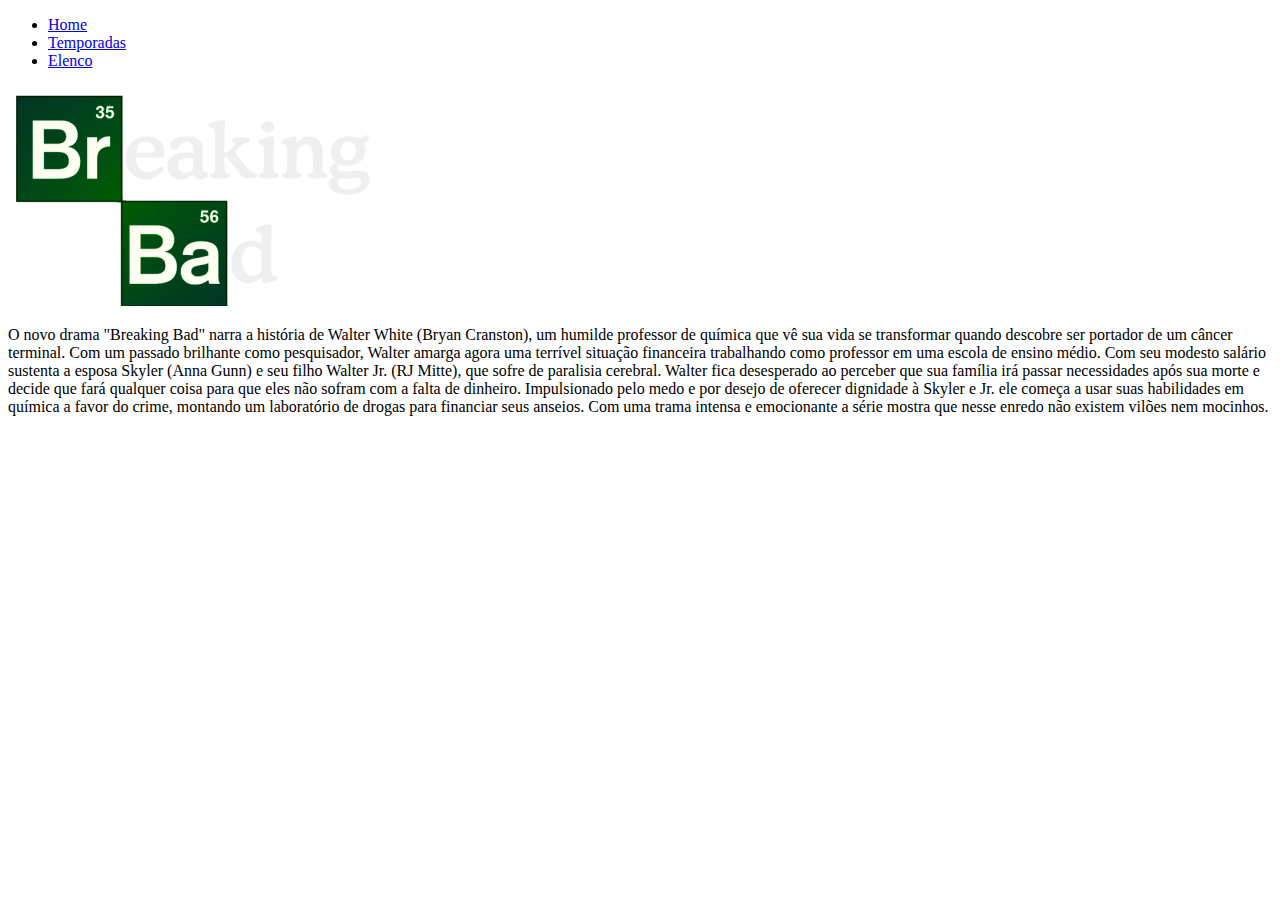
==== index.html @ c8035e19 "atualização do projeto" ====
<!DOCTYPE html>
<html lang="pt-br">

<head>
    <meta charset="UTF-8">
    <meta name="viewport" content="width=device-width, initial-scale=1.0">
    <title>Breaking Bad Fansite</title>
</head>

<body>
    <header>
        <nav>
            <ul>
                <li><a href="index.html">Home</a></li>
                <li><a href="temporadas.html">Temporadas</a></li>
                <li><a href="elenco.html">Elenco</a></li>
            </ul>
        </nav>
    </header>
    <main>
        <img src="imagens/logo.png" alt="logo breaking bad">
        <section>
            <p>
                O novo drama "Breaking Bad" narra a história de Walter White (Bryan Cranston), um humilde professor de
                química que vê sua vida se transformar quando descobre ser portador de um câncer terminal. Com um
                passado brilhante como pesquisador, Walter amarga agora uma terrível situação financeira trabalhando
                como professor em uma escola de ensino médio. Com seu modesto salário sustenta a esposa Skyler (Anna
                Gunn) e seu filho Walter Jr. (RJ Mitte), que sofre de paralisia cerebral. Walter fica desesperado ao
                perceber que sua família irá passar necessidades após sua morte e decide que fará qualquer coisa para
                que eles não sofram com a falta de dinheiro. Impulsionado pelo medo e por desejo de oferecer dignidade à
                Skyler e Jr. ele começa a usar suas habilidades em química a favor do crime, montando um laboratório de
                drogas para financiar seus anseios. Com uma trama intensa e emocionante a série mostra que nesse enredo
                não existem vilões nem mocinhos.
            </p>
        </section>
    </main>

</body>
<footer>
    <img src="icones/whatsapp-branco.png" alt="icone whatsapp-branco">
    <img src="icones/linkedin-branco.png" alt="icone linkedin-branco">
    <img src="icones/facebook-branco.png" alt="icone facebook-branco">
    <img src="icones/instagram.png" alt="icone instagram-branco">
</footer>

</html>
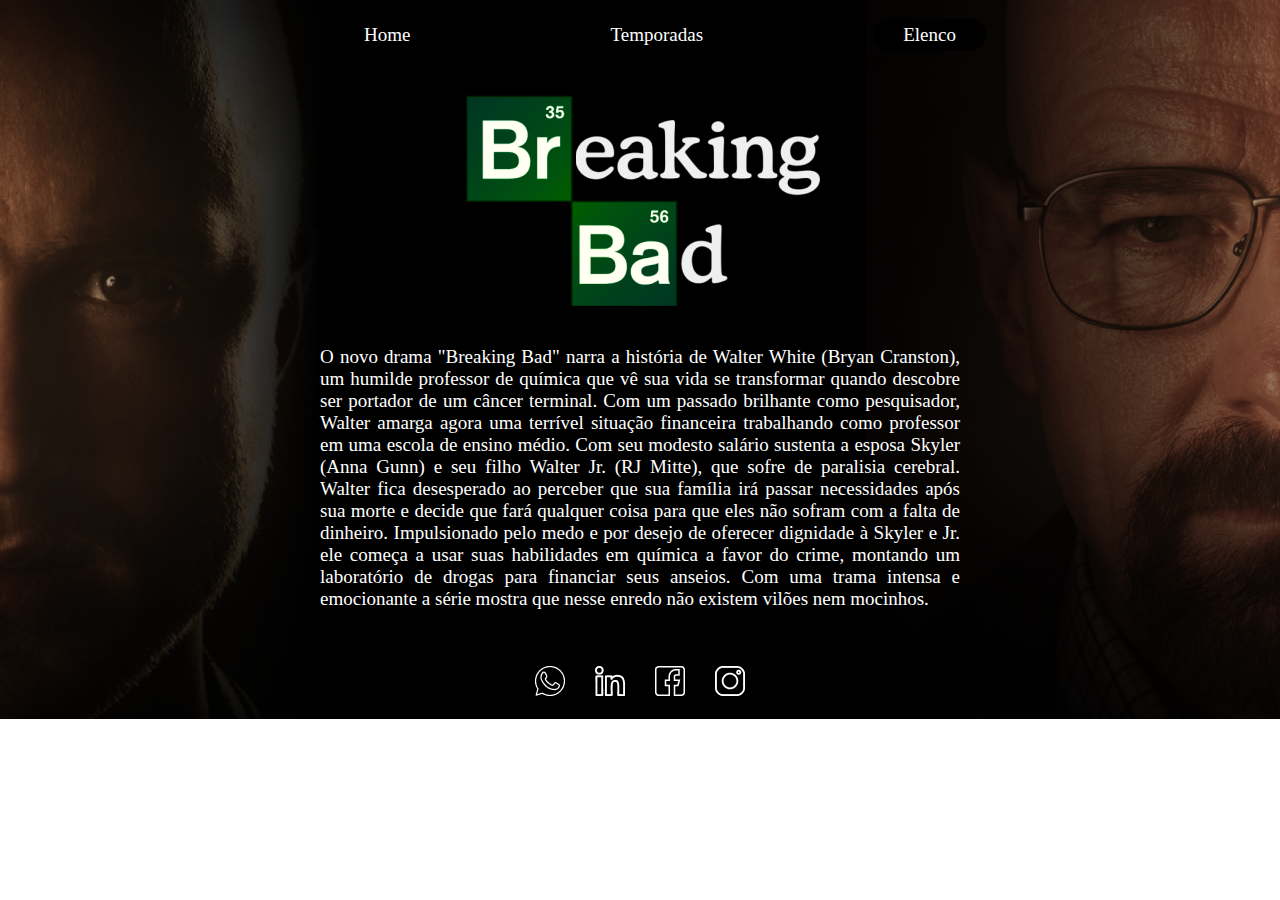
==== commit f24b4a05: "update" ====
--- a/index.html
+++ b/index.html
@@ -3,7 +3,11 @@
 
 <head>
     <meta charset="UTF-8">
+    <meta name = "description" content = "Este é um fansite que fala sobre a serie breaking bad.">
+    <meta name = "keywords" content = "breaking-bad, serie, temporada, metanfetamina.">
+    <meta http-equiv="X-UA-Compatible" content="IE=edge">
     <meta name="viewport" content="width=device-width, initial-scale=1.0">
+    <link rel="stylesheet" href="/CSS/style_index.css">
     <title>Breaking Bad Fansite</title>
 </head>
 
@@ -11,9 +15,9 @@
     <header>
         <nav>
             <ul>
-                <li><a href="index.html">Home</a></li>
-                <li><a href="temporadas.html">Temporadas</a></li>
-                <li><a href="elenco.html">Elenco</a></li>
+                <li class="menu-sup"><a href="index.html">Home</a></li>
+                <li class="menu-sup"><a href="temporadas.html">Temporadas</a></li>
+                <li class="menu-sup"><a href="elenco.html">Elenco</a></li>
             </ul>
         </nav>
     </header>
--- a/CSS/style_index.css
+++ b/CSS/style_index.css
@@ -0,0 +1,73 @@
+body {
+    background-image: url("../imagens/bg.png");
+    height: 500px;
+    background-position: center;
+    background-size: cover;
+    background-repeat: no-repeat;
+    font-size: 19px;
+    color: #ffff;
+    font-family: 'roboto';
+}
+
+
+ul{
+    display: flex; 
+    justify-content: center;    
+}
+
+.menu-sup{
+    list-style-type: none;
+    margin: 0 70px;
+    position: relative;
+    padding: 5px 30px;
+    border: none;
+    background: #000;
+    cursor: pointer;
+    border-radius: 50px;
+}
+
+.menu-sup:before {
+    content: '';
+    background: linear-gradient(65deg, #00fff0, #00d124, #ffff);
+    position: absolute;
+    top: -2px;
+    left:-2px;
+    z-index: -1;
+    filter: blur(5px);
+    width: calc(100% + 4px);
+    height: calc(100% + 4px);
+    opacity: 0;
+    transition:  opacity .3s ease-in-out;
+    border-radius: 30px;
+}
+
+.menu-sup:hover:before {
+    opacity: 1;
+}
+  
+a {
+    text-decoration: none;
+    color: #ffff;
+}
+
+main {
+    margin: 35px 0;
+    text-align: center;
+}
+
+p{
+    margin: 35px 0;
+    width: 640px;
+    height: 235px;
+    text-align: justify;
+    display: inline-flex;
+}
+
+footer{
+    display: flex; 
+    justify-content: center; 
+}
+
+footer img{
+    margin: 15px;
+}
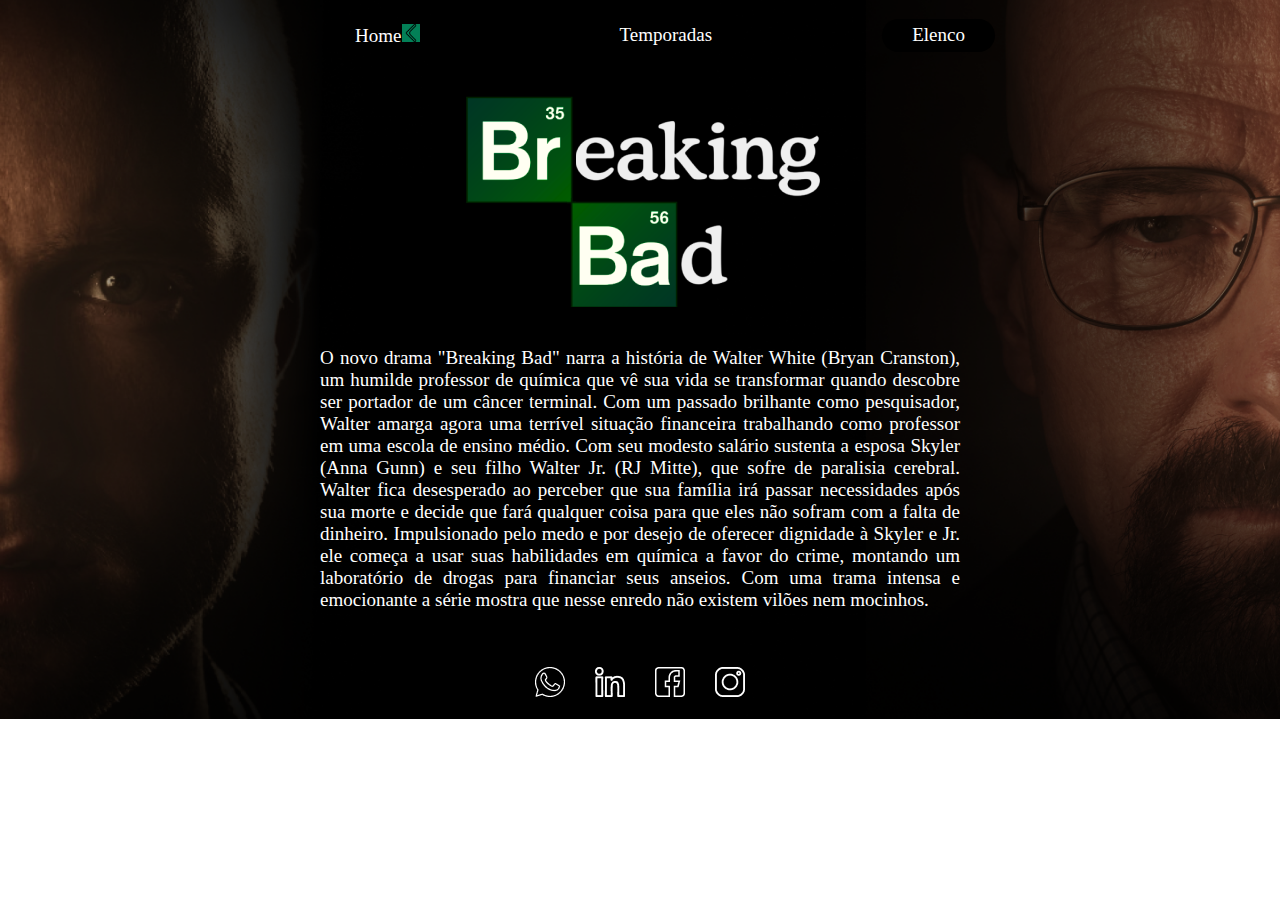
==== commit db23e3aa: "atualização de arquivo" ====
--- a/index.html
+++ b/index.html
@@ -7,7 +7,7 @@
     <meta name = "keywords" content = "breaking-bad, serie, temporada, metanfetamina.">
     <meta http-equiv="X-UA-Compatible" content="IE=edge">
     <meta name="viewport" content="width=device-width, initial-scale=1.0">
-    <link rel="stylesheet" href="/CSS/style_index.css">
+    <link rel="stylesheet" href="./CSS/style_index.css">
     <title>Breaking Bad Fansite</title>
 </head>
 
@@ -15,7 +15,7 @@
     <header>
         <nav>
             <ul>
-                <li class="menu-sup"><a href="index.html">Home</a></li>
+                <li class="menu-sup"><a href="index.html">Home</a><img src="icones/apont.png" alt=""></li>
                 <li class="menu-sup"><a href="temporadas.html">Temporadas</a></li>
                 <li class="menu-sup"><a href="elenco.html">Elenco</a></li>
             </ul>
--- a/CSS/style_index.css
+++ b/CSS/style_index.css
@@ -13,6 +13,11 @@
 ul{
     display: flex; 
     justify-content: center;    
+}
+
+li img{
+    background-color: rgb(3, 128, 87);
+    width: 18px; 
 }
 
 .menu-sup{
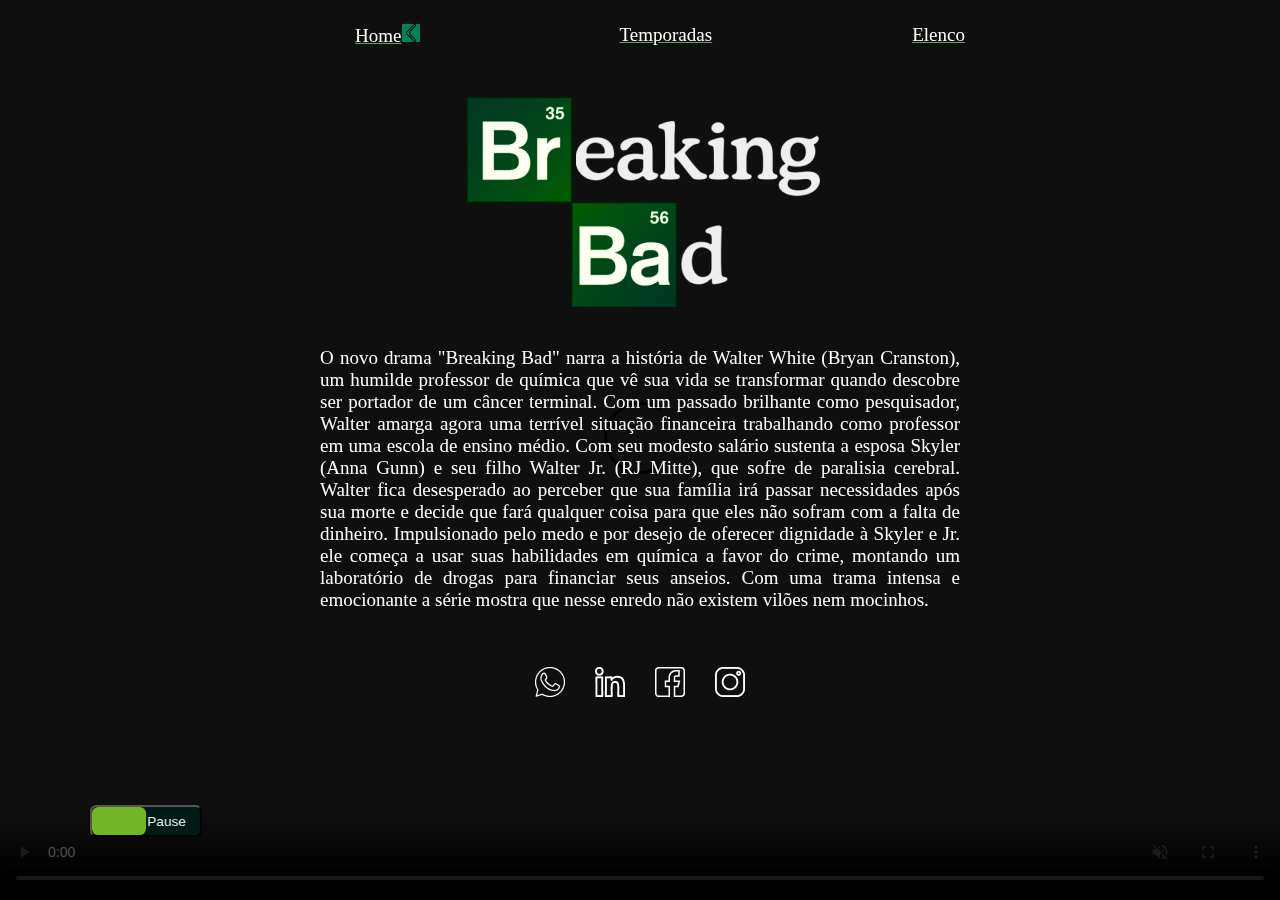
==== commit e8342fe3: "update" ====
--- a/index.html
+++ b/index.html
@@ -22,7 +22,14 @@
         </nav>
     </header>
     <main>
-        <img src="imagens/logo.png" alt="logo breaking bad">
+        <div class="apresent">
+            <video class="video-container" controls autoplay loop muted>
+                <source src="/imagens/Apresentacao/breakapres.mp4" type="video/mp4">
+            </video>
+            
+        </div>
+
+        <img src="imagens/logo.png" alt ="logo breaking bad">
         <section>
             <p>
                 O novo drama "Breaking Bad" narra a história de Walter White (Bryan Cranston), um humilde professor de
@@ -39,6 +46,17 @@
         </section>
     </main>
 
+    <button class="mudar-btn">
+        <span>
+            play
+        </span>
+        <span>
+            pause
+        </span>
+        <span class="mudar"></span>
+    </button>
+
+    <script src="/JS/app.js"></script>
 </body>
 <footer>
     <img src="icones/whatsapp-branco.png" alt="icone whatsapp-branco">
--- a/CSS/style_index.css
+++ b/CSS/style_index.css
@@ -25,34 +25,35 @@
     margin: 0 70px;
     position: relative;
     padding: 5px 30px;
-    border: none;
-    background: #000;
+    background: transparent;
     cursor: pointer;
-    border-radius: 50px;
+    text-decoration: underline rgb(101, 159, 101);
+    size: 20px;
 }
-
-.menu-sup:before {
-    content: '';
-    background: linear-gradient(65deg, #00fff0, #00d124, #ffff);
-    position: absolute;
-    top: -2px;
-    left:-2px;
-    z-index: -1;
-    filter: blur(5px);
-    width: calc(100% + 4px);
-    height: calc(100% + 4px);
-    opacity: 0;
-    transition:  opacity .3s ease-in-out;
-    border-radius: 30px;
-}
-
-.menu-sup:hover:before {
-    opacity: 1;
-}
-  
 a {
     text-decoration: none;
     color: #ffff;
+}
+
+.video-container {
+    position: absolute;
+    top: 0;
+    left: 0;
+    width: 100%;
+    height: 100%;
+    object-fit: cover;
+    z-index: -1;
+}
+
+.apresent::after{
+    content: "";
+    position: absolute;
+    top: 0;
+    left: 0;
+    width: 100%;
+    height: 100%;
+    background: rgba(0,0,0,0.7);
+    z-index: -1;
 }
 
 main {
@@ -68,6 +69,42 @@
     display: inline-flex;
 }
 
+.mudar-btn {
+    position: absolute;
+    bottom: 7%;
+    width: 7rem;
+    height: 2rem;
+    left: 7%;
+    background: rgb(1, 26, 21);
+    border-radius: 0.4rem;
+    align-items: center;
+    display: flex;
+    justify-content: space-around;
+}
+
+.mudar-btn span{
+    display: inline-block;
+    font-size: 0.85rem;
+    cursor: pointer;
+    text-transform: capitalize;
+    color: #e1eae9;
+}
+
+.mudar {
+    position: absolute;
+    width: 50%;
+    height: 100%;
+    top: 0;
+    left: 0;
+    background: rgb(114, 183, 35);
+    border-radius: 0.4rem;
+    transition: all 0.3s linear;
+}
+
+.quadr .mudar {
+    left: 50%;
+  }
+
 footer{
     display: flex; 
     justify-content: center; 
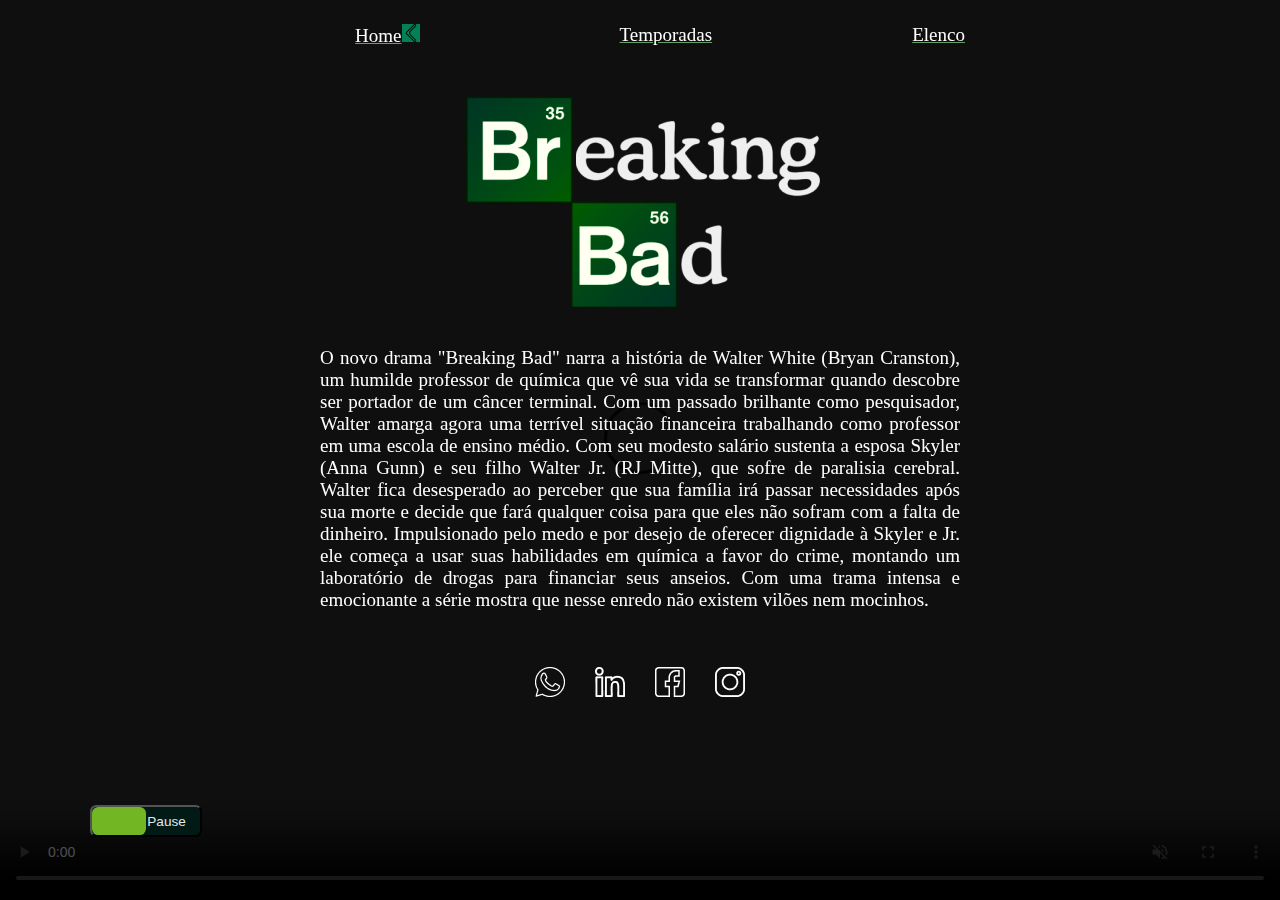
==== commit f3eda8a6: "atualizando o . do caminho do video" ====
--- a/index.html
+++ b/index.html
@@ -24,7 +24,7 @@
     <main>
         <div class="apresent">
             <video class="video-container" controls autoplay loop muted>
-                <source src="/imagens/Apresentacao/breakapres.mp4" type="video/mp4">
+                <source src="./imagens/Apresentacao/breakapres.mp4" type="video/mp4">
             </video>
             
         </div>
@@ -56,7 +56,7 @@
         <span class="mudar"></span>
     </button>
 
-    <script src="/JS/app.js"></script>
+    <script src="./JS/app.js"></script>
 </body>
 <footer>
     <img src="icones/whatsapp-branco.png" alt="icone whatsapp-branco">
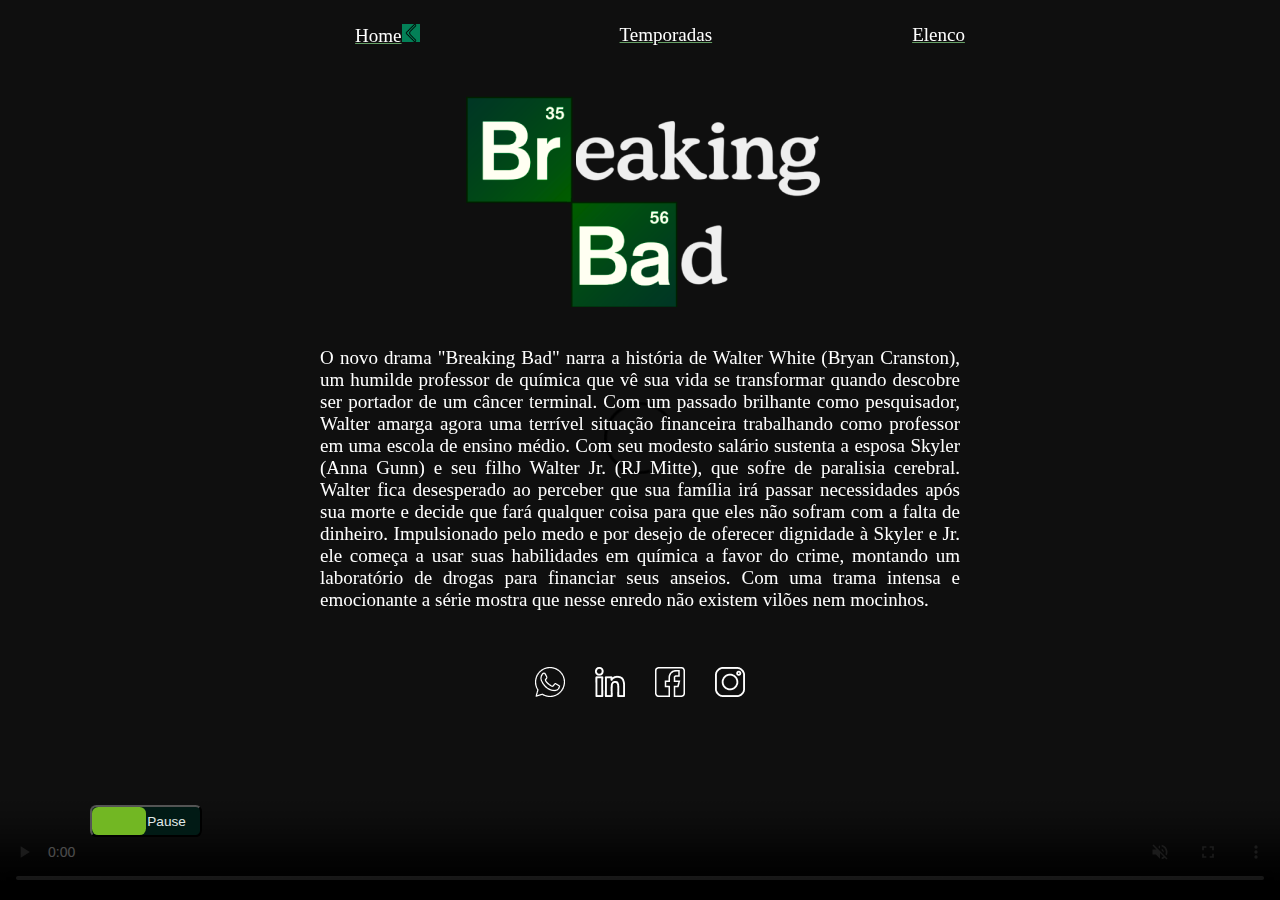
==== commit 288157b7: "atualização de projeto" ====
--- a/index.html
+++ b/index.html
@@ -56,7 +56,7 @@
         <span class="mudar"></span>
     </button>
 
-    <script src="./JS/app.js"></script>
+    <script src="./JS/app_index.js"></script>
 </body>
 <footer>
     <img src="icones/whatsapp-branco.png" alt="icone whatsapp-branco">
